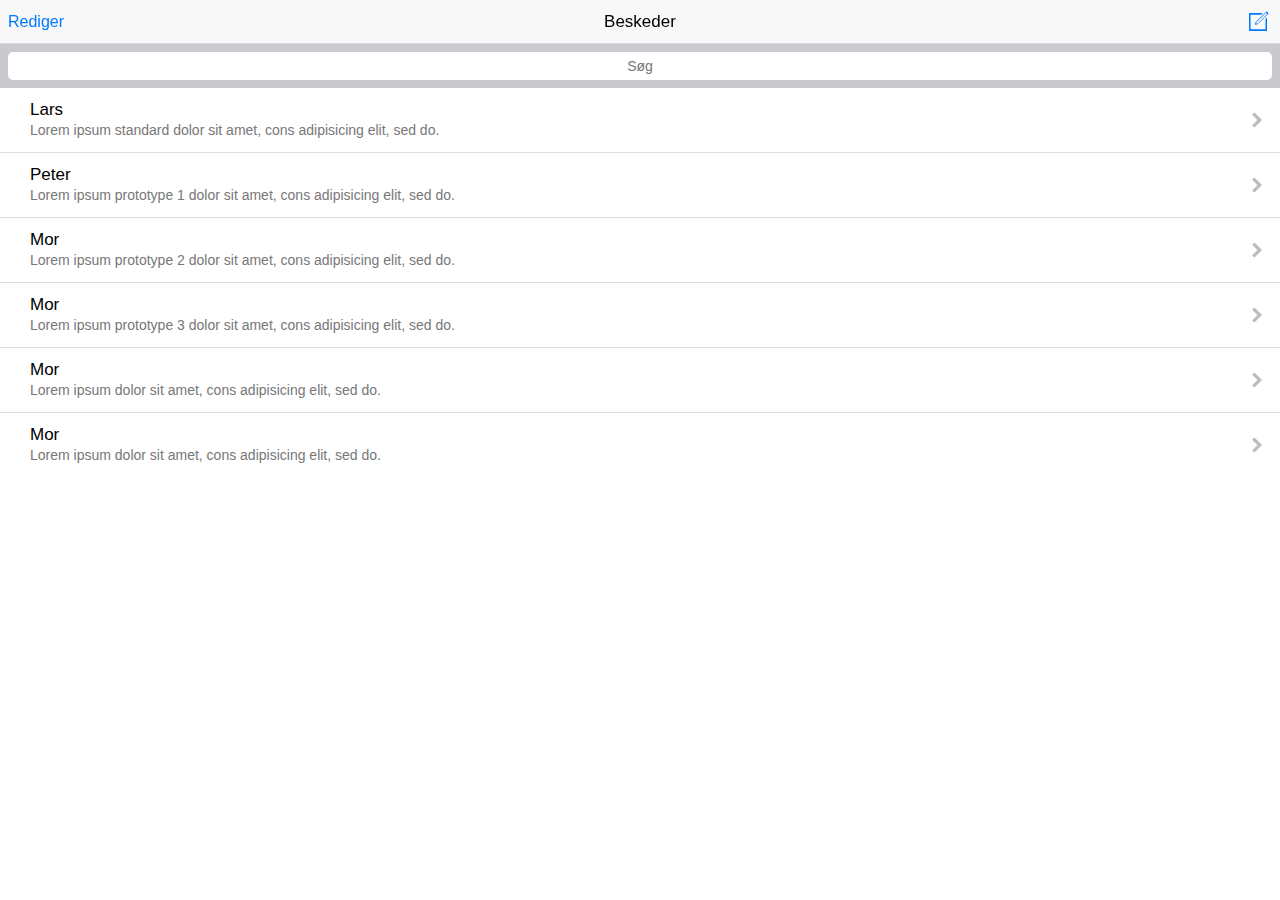
==== index.html @ 111cc8d5 "Grammatik" ====
<!DOCTYPE html>
<html>
  <head>
    <meta charset="utf-8">
    <title>Beskeder</title>

    <!-- Sets initial viewport load and disables zooming  -->
    <meta name="viewport" content="initial-scale=1, maximum-scale=1, user-scalable=no, minimal-ui">

    <!-- Makes your prototype chrome-less once bookmarked to your phone's home screen -->
    <meta name="apple-mobile-web-app-capable" content="yes">
    <meta name="apple-mobile-web-app-status-bar-style" content="black">

    <!-- Include the compiled Ratchet CSS -->
    <link href="ratchet/css/ratchet.min.css" rel="stylesheet">
    
    <!-- Include custom styles -->
    <link href="css/main.css" rel="stylesheet">

    <!-- Include the compiled Ratchet JS -->
    <!-- 
    <script src="ratchet/js/ratchet.min.js"></script>
     -->
  </head>
  <body>

    <!-- Make sure all your bars are the first things in your <body> -->
    <header class="bar bar-nav">
      <button class="btn btn-link btn-nav pull-left">
        Rediger
      </button>
      
      <a href="#newMessageModal" class="icon icon-compose pull-right"></a>

      <h1 class="title">Beskeder</h1>
    </header>

    <!-- New message modal window -->
    <div id="newMessageModal" class="modal">
      <header class="bar bar-nav">
        <a href="#newMessageModal">
          <button class="btn btn-link btn-nav pull-right">
            Annuller
          </button>
        </a>

        <h1 class="title">Ny besked</h1>
      </header>

      <div class="content">
        <p class="content-padded">Phasellus non ipsum et nisi sagittis condimentum. Donec at elementum orci. Vestibulum velit dolor, tincidunt eget risus vitae, venenatis ultricies lorem. Integer feugiat magna ac viverra rhoncus. Curabitur ultrices vulputate felis vel consectetur. Ut varius orci eu urna suscipit pharetra. Pellentesque scelerisque lorem ac ligula pharetra pellentesque.</p>
      </div>
    </div>

    <!-- Wrap all non-bar HTML in the .content div (this is actually what scrolls) -->
    <div class="content">
      <form class="form-search">
        <input type="text" class="form-search_input" placeholder="Søg">
      </form>

      <ul class="table-view">
        <li class="table-view-cell">
          <a class="navigate-right" href="message_standard.html" data-transition="fade">
              Lars
              <p>Lorem ipsum standard dolor sit amet, cons adipisicing elit, sed do.</p>
          </a>
        </li>
        <li class="table-view-cell">
          <a class="navigate-right" href="message_proto-1.html">
              Peter
              <p>Lorem ipsum prototype 1 dolor sit amet, cons adipisicing elit, sed do.</p>
          </a>
        </li>
        <li class="table-view-cell">
          <a class="navigate-right" href="message_proto-2.html">
              Mor
              <p>Lorem ipsum prototype 2 dolor sit amet, cons adipisicing elit, sed do.</p>
          </a>
        </li>
        <li class="table-view-cell">
          <a class="navigate-right" href="message_proto-3.html">
              Mor
              <p>Lorem ipsum prototype 3 dolor sit amet, cons adipisicing elit, sed do.</p>
          </a>
        </li>
        <li class="table-view-cell">
          <a class="navigate-right">
              Mor
              <p>Lorem ipsum dolor sit amet, cons adipisicing elit, sed do.</p>
          </a>
        </li>
        <li class="table-view-cell">
          <a class="navigate-right">
              Mor
              <p>Lorem ipsum dolor sit amet, cons adipisicing elit, sed do.</p>
          </a>
        </li>
      </ul>

    </div>
  </body>
</html>
---- ratchet/css/ratchet.min.css ----
/*!
 * =====================================================
 * Ratchet v2.0.2 (http://goratchet.com)
 * Copyright 2014 Connor Sears
 * Licensed under MIT (https://github.com/twbs/ratchet/blob/master/LICENSE)
 *
 * v2.0.2 designed by @connors.
 * =====================================================
 *//*! normalize.css v3.0.1 | MIT License | git.io/normalize */html{font-family:sans-serif;-webkit-text-size-adjust:100%;-ms-text-size-adjust:100%}body{margin:0}article,aside,details,figcaption,figure,footer,header,hgroup,main,nav,section,summary{display:block}audio,canvas,progress,video{display:inline-block;vertical-align:baseline}audio:not([controls]){display:none;height:0}[hidden],template{display:none}a{background:0 0}a:active,a:hover{outline:0}abbr[title]{border-bottom:1px dotted}b,strong{font-weight:700}dfn{font-style:italic}h1{margin:.67em 0}mark{color:#000;background:#ff0}small{font-size:80%}sub,sup{position:relative;font-size:75%;line-height:0;vertical-align:baseline}sup{top:-.5em}sub{bottom:-.25em}img{border:0}svg:not(:root){overflow:hidden}figure{margin:1em 40px}hr{height:0;-moz-box-sizing:content-box;box-sizing:content-box}pre{overflow:auto}code,kbd,pre,samp{font-family:monospace,monospace;font-size:1em}button,input,optgroup,select,textarea{margin:0;font:inherit;color:inherit}button{overflow:visible}button,select{text-transform:none}button,html input[type=button],input[type=reset],input[type=submit]{-webkit-appearance:button;cursor:pointer}button[disabled],html input[disabled]{cursor:default}button::-moz-focus-inner,input::-moz-focus-inner{padding:0;border:0}input{line-height:normal}input[type=checkbox],input[type=radio]{box-sizing:border-box;padding:0}input[type=number]::-webkit-inner-spin-button,input[type=number]::-webkit-outer-spin-button{height:auto}input[type=search]::-webkit-search-cancel-button,input[type=search]::-webkit-search-decoration{-webkit-appearance:none}fieldset{padding:.35em .625em .75em;margin:0 2px;border:1px solid silver}legend{padding:0;border:0}textarea{overflow:auto}optgroup{font-weight:700}table{border-spacing:0;border-collapse:collapse}td,th{padding:0}*{-webkit-box-sizing:border-box;-moz-box-sizing:border-box;box-sizing:border-box}body{position:fixed;top:0;right:0;bottom:0;left:0;font-family:"Helvetica Neue",Helvetica,sans-serif;font-size:17px;line-height:21px;color:#000;background-color:#fff}a{color:#428bca;text-decoration:none;-webkit-tap-highlight-color:transparent}a:active{color:#3071a9}.content{position:absolute;top:0;right:0;bottom:0;left:0;overflow:auto;-webkit-overflow-scrolling:touch;background-color:#fff}.content>*{-webkit-transform:translateZ(0);-ms-transform:translateZ(0);transform:translateZ(0)}.bar-nav~.content{padding-top:44px}.bar-header-secondary~.content{padding-top:88px}.bar-footer~.content{padding-bottom:44px}.bar-footer-secondary~.content{padding-bottom:88px}.bar-tab~.content{padding-bottom:50px}.bar-footer-secondary-tab~.content{padding-bottom:94px}.content-padded{margin:10px}.pull-left{float:left}.pull-right{float:right}.clearfix:after,.clearfix:before{display:table;content:" "}.clearfix:after{clear:both}h1,h2,h3,h4,h5,h6{margin-top:0;margin-bottom:10px;line-height:1}.h1,h1{font-size:36px}.h2,h2{font-size:30px}.h3,h3{font-size:24px}.h4,h4{font-size:18px}.h5,h5{margin-top:20px;font-size:14px}.h6,h6{margin-top:20px;font-size:12px}p{margin-top:0;margin-bottom:10px;font-size:14px;color:#777}.btn{position:relative;display:inline-block;padding:6px 8px 7px;margin-bottom:0;font-size:12px;font-weight:400;line-height:1;color:#333;text-align:center;white-space:nowrap;vertical-align:top;cursor:pointer;background-color:#fff;border:1px solid #ccc;border-radius:3px}.btn.active,.btn:active{color:inherit;background-color:#ccc}.btn.disabled,.btn:disabled{opacity:.6}.btn-primary{color:#fff;background-color:#428bca;border:1px solid #428bca}.btn-primary.active,.btn-primary:active{color:#fff;background-color:#3071a9;border:1px solid #3071a9}.btn-positive{color:#fff;background-color:#5cb85c;border:1px solid #5cb85c}.btn-positive.active,.btn-positive:active{color:#fff;background-color:#449d44;border:1px solid #449d44}.btn-negative{color:#fff;background-color:#d9534f;border:1px solid #d9534f}.btn-negative.active,.btn-negative:active{color:#fff;background-color:#c9302c;border:1px solid #c9302c}.btn-outlined{background-color:transparent}.btn-outlined.btn-primary{color:#428bca}.btn-outlined.btn-positive{color:#5cb85c}.btn-outlined.btn-negative{color:#d9534f}.btn-outlined.btn-negative:active,.btn-outlined.btn-positive:active,.btn-outlined.btn-primary:active{color:#fff}.btn-link{padding-top:6px;padding-bottom:6px;color:#428bca;background-color:transparent;border:0}.btn-link.active,.btn-link:active{color:#3071a9;background-color:transparent}.btn-block{display:block;width:100%;padding:15px 0;margin-bottom:10px;font-size:18px}input[type=button],input[type=reset],input[type=submit]{width:100%}.btn .badge{margin:-2px -4px -2px 4px;font-size:12px;background-color:rgba(0,0,0,.15)}.btn .badge-inverted,.btn:active .badge-inverted{background-color:transparent}.btn-negative:active .badge-inverted,.btn-positive:active .badge-inverted,.btn-primary:active .badge-inverted{color:#fff}.btn-block .badge{position:absolute;right:0;margin-right:10px}.btn .icon{font-size:inherit}.bar{position:fixed;right:0;left:0;z-index:10;height:44px;padding-right:10px;padding-left:10px;background-color:#fff;border-bottom:1px solid #ddd;-webkit-backface-visibility:hidden;backface-visibility:hidden}.bar-header-secondary{top:44px}.bar-footer{bottom:0}.bar-footer-secondary{bottom:44px}.bar-footer-secondary-tab{bottom:50px}.bar-footer,.bar-footer-secondary,.bar-footer-secondary-tab{border-top:1px solid #ddd;border-bottom:0}.bar-nav{top:0}.title{position:absolute;display:block;width:100%;padding:0;margin:0 -10px;font-size:17px;font-weight:500;line-height:44px;color:#000;text-align:center;white-space:nowrap}.title a{color:inherit}.bar-tab{bottom:0;display:table;width:100%;height:50px;padding:0;table-layout:fixed;border-top:1px solid #ddd;border-bottom:0}.bar-tab .tab-item{display:table-cell;width:1%;height:50px;color:#929292;text-align:center;vertical-align:middle}.bar-tab .tab-item.active,.bar-tab .tab-item:active{color:#428bca}.bar-tab .tab-item .icon{top:3px;width:24px;height:24px;padding-top:0;padding-bottom:0}.bar-tab .tab-item .icon~.tab-label{display:block;font-size:11px}.bar .btn{position:relative;top:7px;z-index:20;padding:6px 12px 7px;margin-top:0;font-weight:400}.bar .btn.pull-right{margin-left:10px}.bar .btn.pull-left{margin-right:10px}.bar .btn-link{top:0;padding:0;font-size:16px;line-height:44px;color:#428bca;border:0}.bar .btn-link.active,.bar .btn-link:active{color:#3071a9}.bar .btn-block{top:6px;padding:7px 0;margin-bottom:0;font-size:16px}.bar .btn-nav.pull-left{margin-left:-5px}.bar .btn-nav.pull-left .icon-left-nav{margin-right:-3px}.bar .btn-nav.pull-right{margin-right:-5px}.bar .btn-nav.pull-right .icon-right-nav{margin-left:-3px}.bar .icon{position:relative;z-index:20;padding-top:10px;padding-bottom:10px;font-size:24px}.bar .btn .icon{top:3px;padding:0}.bar .title .icon{padding:0}.bar .title .icon.icon-caret{top:4px;margin-left:-5px}.bar input[type=search]{height:29px;margin:6px 0}.bar .segmented-control{top:7px;margin:0 auto}.badge{display:inline-block;padding:2px 9px 3px;font-size:12px;line-height:1;color:#333;background-color:rgba(0,0,0,.15);border-radius:100px}.badge.badge-inverted{padding:0 5px 0 0;background-color:transparent}.badge-primary{color:#fff;background-color:#428bca}.badge-primary.badge-inverted{color:#428bca}.badge-positive{color:#fff;background-color:#5cb85c}.badge-positive.badge-inverted{color:#5cb85c}.badge-negative{color:#fff;background-color:#d9534f}.badge-negative.badge-inverted{color:#d9534f}.card{margin:10px;overflow:hidden;background-color:#fff;border:1px solid #ddd;border-radius:6px}.card .table-view{margin-bottom:0;border-top:0;border-bottom:0}.card .table-view .table-view-divider:first-child{top:0;border-top-left-radius:6px;border-top-right-radius:6px}.card .table-view .table-view-divider:last-child{border-bottom-right-radius:6px;border-bottom-left-radius:6px}.card .table-view-cell:last-child{border-bottom:0}.table-view{padding-left:0;margin-top:0;margin-bottom:15px;list-style:none;background-color:#fff;border-top:1px solid #ddd;border-bottom:1px solid #ddd}.table-view-cell{position:relative;padding:11px 65px 11px 15px;overflow:hidden;border-bottom:1px solid #ddd}.table-view-cell:last-child{border-bottom:0}.table-view-cell>a:not(.btn){position:relative;display:block;padding:inherit;margin:-11px -65px -11px -15px;overflow:hidden;color:inherit}.table-view-cell>a:not(.btn):active{background-color:#eee}.table-view-cell p{margin-bottom:0}.table-view-divider{padding-top:6px;padding-bottom:6px;padding-left:15px;margin-top:-1px;margin-left:0;font-weight:500;color:#999;background-color:#fafafa;border-top:1px solid #ddd;border-bottom:1px solid #ddd}.table-view .media,.table-view .media-body{overflow:hidden}.table-view .media-object.pull-left{margin-right:10px}.table-view .media-object.pull-right{margin-left:10px}.table-view-cell>.badge,.table-view-cell>.btn,.table-view-cell>.toggle,.table-view-cell>a>.badge,.table-view-cell>a>.btn,.table-view-cell>a>.toggle{position:absolute;top:50%;right:15px;-webkit-transform:translateY(-50%);-ms-transform:translateY(-50%);transform:translateY(-50%)}.table-view-cell .navigate-left>.badge,.table-view-cell .navigate-left>.btn,.table-view-cell .navigate-left>.toggle,.table-view-cell .navigate-right>.badge,.table-view-cell .navigate-right>.btn,.table-view-cell .navigate-right>.toggle,.table-view-cell .push-left>.badge,.table-view-cell .push-left>.btn,.table-view-cell .push-left>.toggle,.table-view-cell .push-right>.badge,.table-view-cell .push-right>.btn,.table-view-cell .push-right>.toggle,.table-view-cell>a .navigate-left>.badge,.table-view-cell>a .navigate-left>.btn,.table-view-cell>a .navigate-left>.toggle,.table-view-cell>a .navigate-right>.badge,.table-view-cell>a .navigate-right>.btn,.table-view-cell>a .navigate-right>.toggle,.table-view-cell>a .push-left>.badge,.table-view-cell>a .push-left>.btn,.table-view-cell>a .push-left>.toggle,.table-view-cell>a .push-right>.badge,.table-view-cell>a .push-right>.btn,.table-view-cell>a .push-right>.toggle{right:35px}.content>.table-view:first-child{margin-top:15px}button,input,select,textarea{font-family:"Helvetica Neue",Helvetica,sans-serif;font-size:17px}input[type=color],input[type=date],input[type=datetime-local],input[type=datetime],input[type=email],input[type=month],input[type=number],input[type=password],input[type=search],input[type=tel],input[type=text],input[type=time],input[type=url],input[type=week],select,textarea{width:100%;height:35px;-webkit-appearance:none;padding:0 15px;margin-bottom:15px;line-height:21px;background-color:#fff;border:1px solid #ddd;border-radius:3px;outline:0}input[type=search]{-webkit-box-sizing:border-box;-moz-box-sizing:border-box;box-sizing:border-box;padding:0 10px;font-size:16px;border-radius:20px}input[type=search]:focus{text-align:left}textarea{height:auto}select{height:auto;font-size:14px;background-color:#f8f8f8;-webkit-box-shadow:inset 0 1px 1px rgba(0,0,0,.1);box-shadow:inset 0 1px 1px rgba(0,0,0,.1)}.input-group{background-color:#fff}.input-group input,.input-group textarea{margin-bottom:0;background-color:transparent;border-top:0;border-right:0;border-left:0;border-radius:0;-webkit-box-shadow:none;box-shadow:none}.input-row{height:35px;overflow:hidden;border-bottom:1px solid #ddd}.input-row label{float:left;width:35%;padding:8px 15px;font-family:"Helvetica Neue",Helvetica,sans-serif;line-height:1.1}.input-row input{float:right;width:65%;padding-left:0;margin-bottom:0;border:0}.segmented-control{position:relative;display:table;overflow:hidden;font-size:12px;font-weight:400;background-color:#fff;border:1px solid #ccc;border-radius:3px}.segmented-control .control-item{display:table-cell;width:1%;padding-top:6px;padding-bottom:7px;overflow:hidden;line-height:1;color:#333;text-align:center;text-overflow:ellipsis;white-space:nowrap;border-left:1px solid #ccc}.segmented-control .control-item:first-child{border-left-width:0}.segmented-control .control-item:active{background-color:#eee}.segmented-control .control-item.active{background-color:#ccc}.segmented-control-primary{border-color:#428bca}.segmented-control-primary .control-item{color:#428bca;border-color:inherit}.segmented-control-primary .control-item:active{background-color:#cde1f1}.segmented-control-primary .control-item.active{color:#fff;background-color:#428bca}.segmented-control-positive{border-color:#5cb85c}.segmented-control-positive .control-item{color:#5cb85c;border-color:inherit}.segmented-control-positive .control-item:active{background-color:#d8eed8}.segmented-control-positive .control-item.active{color:#fff;background-color:#5cb85c}.segmented-control-negative{border-color:#d9534f}.segmented-control-negative .control-item{color:#d9534f;border-color:inherit}.segmented-control-negative .control-item:active{background-color:#f9e2e2}.segmented-control-negative .control-item.active{color:#fff;background-color:#d9534f}.control-content{display:none}.control-content.active{display:block}.popover{position:fixed;top:55px;left:50%;z-index:20;display:none;width:280px;margin-left:-140px;background-color:#fff;border-radius:6px;-webkit-box-shadow:0 0 15px rgba(0,0,0,.1);box-shadow:0 0 15px rgba(0,0,0,.1);opacity:0;-webkit-transition:all .25s linear;-moz-transition:all .25s linear;transition:all .25s linear;-webkit-transform:translate3d(0,-15px,0);-ms-transform:translate3d(0,-15px,0);transform:translate3d(0,-15px,0)}.popover:before{position:absolute;top:-15px;left:50%;width:0;height:0;margin-left:-15px;content:'';border-right:15px solid transparent;border-bottom:15px solid #fff;border-left:15px solid transparent}.popover.visible{opacity:1;-webkit-transform:translate3d(0,0,0);-ms-transform:translate3d(0,0,0);transform:translate3d(0,0,0)}.popover .bar~.table-view{padding-top:44px}.backdrop{position:fixed;top:0;right:0;bottom:0;left:0;z-index:15;background-color:rgba(0,0,0,.3)}.popover .btn-block{margin-bottom:5px}.popover .btn-block:last-child{margin-bottom:0}.popover .bar-nav{border-bottom:1px solid #ddd;border-top-left-radius:12px;border-top-right-radius:12px;-webkit-box-shadow:none;box-shadow:none}.popover .table-view{max-height:300px;margin-bottom:0;overflow:auto;-webkit-overflow-scrolling:touch;background-color:#fff;border-top:0;border-bottom:0;border-radius:6px}.modal{position:fixed;top:0;z-index:11;width:100%;min-height:100%;overflow:hidden;background-color:#fff;opacity:0;-webkit-transition:-webkit-transform .25s,opacity 1ms .25s;-moz-transition:-moz-transform .25s,opacity 1ms .25s;transition:transform .25s,opacity 1ms .25s;-webkit-transform:translate3d(0,100%,0);-ms-transform:translate3d(0,100%,0);transform:translate3d(0,100%,0)}.modal.active{height:100%;opacity:1;-webkit-transition:-webkit-transform .25s;-moz-transition:-moz-transform .25s;transition:transform .25s;-webkit-transform:translate3d(0,0,0);-ms-transform:translate3d(0,0,0);transform:translate3d(0,0,0)}.slider{width:100%;overflow:hidden;background-color:#000}.slider .slide-group{position:relative;font-size:0;white-space:nowrap;-webkit-transition:all 0s linear;-moz-transition:all 0s linear;transition:all 0s linear}.slider .slide-group .slide{display:inline-block;width:100%;height:100%;font-size:14px;vertical-align:top}.toggle{position:relative;display:block;width:74px;height:30px;background-color:#fff;border:2px solid #ddd;border-radius:20px;-webkit-transition-duration:.2s;-moz-transition-duration:.2s;transition-duration:.2s;-webkit-transition-property:background-color,border;-moz-transition-property:background-color,border;transition-property:background-color,border}.toggle .toggle-handle{position:absolute;top:-1px;left:-1px;z-index:2;width:28px;height:28px;background-color:#fff;border:1px solid #ddd;border-radius:100px;-webkit-transition-duration:.2s;-moz-transition-duration:.2s;transition-duration:.2s;-webkit-transition-property:-webkit-transform,border,width;-moz-transition-property:-moz-transform,border,width;transition-property:transform,border,width}.toggle:before{position:absolute;top:3px;right:11px;font-size:13px;color:#999;text-transform:uppercase;content:"Off"}.toggle.active{background-color:#5cb85c;border:2px solid #5cb85c}.toggle.active .toggle-handle{border-color:#5cb85c;-webkit-transform:translate3d(44px,0,0);-ms-transform:translate3d(44px,0,0);transform:translate3d(44px,0,0)}.toggle.active:before{right:auto;left:15px;color:#fff;content:"On"}.toggle input[type=checkbox]{display:none}.content.fade{left:0;opacity:0}.content.fade.in{opacity:1}.content.sliding{z-index:2;-webkit-transition:-webkit-transform .4s;-moz-transition:-moz-transform .4s;transition:transform .4s;-webkit-transform:translate3d(0,0,0);-ms-transform:translate3d(0,0,0);transform:translate3d(0,0,0)}.content.sliding.left{z-index:1;-webkit-transform:translate3d(-100%,0,0);-ms-transform:translate3d(-100%,0,0);transform:translate3d(-100%,0,0)}.content.sliding.right{z-index:3;-webkit-transform:translate3d(100%,0,0);-ms-transform:translate3d(100%,0,0);transform:translate3d(100%,0,0)}.navigate-left:after,.navigate-right:after,.push-left:after,.push-right:after{position:absolute;top:50%;display:inline-block;font-family:Ratchicons;font-size:inherit;line-height:1;color:#bbb;text-decoration:none;-webkit-transform:translateY(-50%);-ms-transform:translateY(-50%);transform:translateY(-50%);-webkit-font-smoothing:antialiased}.navigate-left:after,.push-left:after{left:15px;content:'\e822'}.navigate-right:after,.push-right:after{right:15px;content:'\e826'}@font-face{font-family:Ratchicons;font-style:normal;font-weight:400;src:url(../fonts/ratchicons.eot);src:url(../fonts/ratchicons.eot?#iefix) format("embedded-opentype"),url(../fonts/ratchicons.woff) format("woff"),url(../fonts/ratchicons.ttf) format("truetype"),url(../fonts/ratchicons.svg#svgFontName) format("svg")}.icon{display:inline-block;font-family:Ratchicons;font-size:24px;line-height:1;text-decoration:none;-webkit-font-smoothing:antialiased}.icon-back:before{content:'\e80a'}.icon-bars:before{content:'\e80e'}.icon-caret:before{content:'\e80f'}.icon-check:before{content:'\e810'}.icon-close:before{content:'\e811'}.icon-code:before{content:'\e812'}.icon-compose:before{content:'\e813'}.icon-download:before{content:'\e815'}.icon-edit:before{content:'\e829'}.icon-forward:before{content:'\e82a'}.icon-gear:before{content:'\e821'}.icon-home:before{content:'\e82b'}.icon-info:before{content:'\e82c'}.icon-list:before{content:'\e823'}.icon-more-vertical:before{content:'\e82e'}.icon-more:before{content:'\e82f'}.icon-pages:before{content:'\e824'}.icon-pause:before{content:'\e830'}.icon-person:before{content:'\e832'}.icon-play:before{content:'\e816'}.icon-plus:before{content:'\e817'}.icon-refresh:before{content:'\e825'}.icon-search:before{content:'\e819'}.icon-share:before{content:'\e81a'}.icon-sound:before{content:'\e827'}.icon-sound2:before{content:'\e828'}.icon-sound3:before{content:'\e80b'}.icon-sound4:before{content:'\e80c'}.icon-star-filled:before{content:'\e81b'}.icon-star:before{content:'\e81c'}.icon-stop:before{content:'\e81d'}.icon-trash:before{content:'\e81e'}.icon-up-nav:before{content:'\e81f'}.icon-up:before{content:'\e80d'}.icon-right-nav:before{content:'\e818'}.icon-right:before{content:'\e826'}.icon-down-nav:before{content:'\e814'}.icon-down:before{content:'\e820'}.icon-left-nav:before{content:'\e82d'}.icon-left:before{content:'\e822'}
---- css/main.css ----
input[type="text"]{height:28px;padding:8px;font-size:14px;border:0px;-webkit-border-radius:5px;border-radius:5px}input[type="text"].write-message-input{border:1px solid #c7c7c7;margin-top:8px}input[type="text"].form-search_input{margin-bottom:8px;text-align:center}.content{padding-bottom:44px}.bar{background-color:rgba(248,248,248,0.97)}.bar a,.bar .btn{color:#007aff}.bar .btn.pull-left{margin-left:-2px}.bar .btn.pull-right{margin-right:-2px}.messages{margin:10px 15px;padding:0}.messages li{list-style:none;clear:both}.messages li:last-child{margin-bottom:25px}.messages .time{margin-bottom:7px;text-align:center;color:#949499;font-size:11px}.messages .bubble-message,.messages .send-bubble,.messages .receive-bubble{position:relative;margin-bottom:10px;max-width:80%;padding:8px 13px;border-radius:20px;font-size:16px;line-height:20px}.messages .bubble-message:after,.messages .send-bubble:after,.messages .receive-bubble:after{position:absolute;bottom:2px;width:18px;height:13px;content:"";background-size:100%}.messages .send-bubble{background:#007aff;float:right;color:#fff}.messages .send-bubble:after{background-image:url("../img/message-snippet_blue.svg");right:-7px}.messages .send-bubble:last-of-type:before{position:absolute;bottom:-20px;right:0;content:"Leveret";color:#949499;font-size:11px;font-weight:bold}.messages .receive-bubble{background:#e5e5ea;float:left}.messages .receive-bubble:after{background-image:url("../img/message-snippet_grey.svg");left:-7px}.messages .animate-in{-webkit-animation:animate-in 0.6s}@-webkit-keyframes animate-in{from{-webkit-transform:translateY(100px)}to{-webkit-transform:translateY(0px)}}.form-search{padding:8px;padding-bottom:0;background-color:#c9c9ce}.table-view{border-top:0;border-bottom:0;margin-bottom:0}.table-view-cell>a:not(.btn){padding-left:30px}.send-messages .icon-cam{float:left;width:25px;height:18px;margin:12px 10px 0 0}.send-messages .write-message-input{float:left;width:218px}.send-messages a.button_send{float:right;margin-top:12px;font-weight:700;color:#007aff;font-size:16px}.send-messages a.disabled{pointer-events:none;cursor:default;color:#949499}.context-menu{position:absolute;top:43px;right:0px;z-index:999;width:70px;height:30px;background-color:rgba(248,248,248,0.97);border-left:1px solid #c7c7c7;border-bottom:1px solid #c7c7c7;border-radius:0 0 0 100px}.context-menu .wheel{margin:-31px 0 0 25px;width:28px;height:28px;background:url("../img/wheel/icon_5090.svg");background-size:100%;-webkit-animation:rotation 5s infinite linear}.context-menu p{margin:4px 0 0 21px;font-size:11px;font-weight:bold;color:black}@-webkit-keyframes rotation{from{-webkit-transform:rotate(0deg)}to{-webkit-transform:rotate(360deg)}}.proto-1 .send-bubble,.proto-1 .receive-bubble{font-size:20px;line-height:25px;padding:10px 13px;opacity:.2}.proto-1 .send-bubble:last-child,.proto-1 .receive-bubble:last-child{opacity:1}.proto-2 .bar{height:auto}.proto-2 .additional_input{float:left;width:100%;height:150px;border-top:1px solid #c7c7c7}.proto-2 .additional_input p{margin-top:10px;text-align:center;font-size:12px}.proto-2 .additional_input .left-container{float:left;width:50%;height:100%;border-right:1px solid #c7c7c7;background:white}.proto-2 .additional_input .left-container .prewritten-message{position:relative;margin:27px auto 0 auto;max-width:80%;padding:8px 13px;border-radius:20px;font-size:13px;line-height:20px;background:#007aff;color:#fff}.proto-2 .additional_input .left-container .prewritten-message:after{position:absolute;bottom:2px;width:18px;height:13px;content:"";background-size:100%;background-image:url("../img/message-snippet_blue.svg");right:-7px}.proto-2 .additional_input .right-container{float:left;width:50%;height:100%;background:#f8f8f8}.proto-2 .additional_input .right-container .microphone-input{margin:23px auto 0 auto;width:80px;height:80px;border-radius:50%;background:#e73a38 url("../img/microphone/ios7-mic_w.svg") center no-repeat;background-size:55%}.proto-2 .additional_input .right-container .microphone-input:active{-webkit-transform:scale(0.95);transition:-webkit-transform .5s}
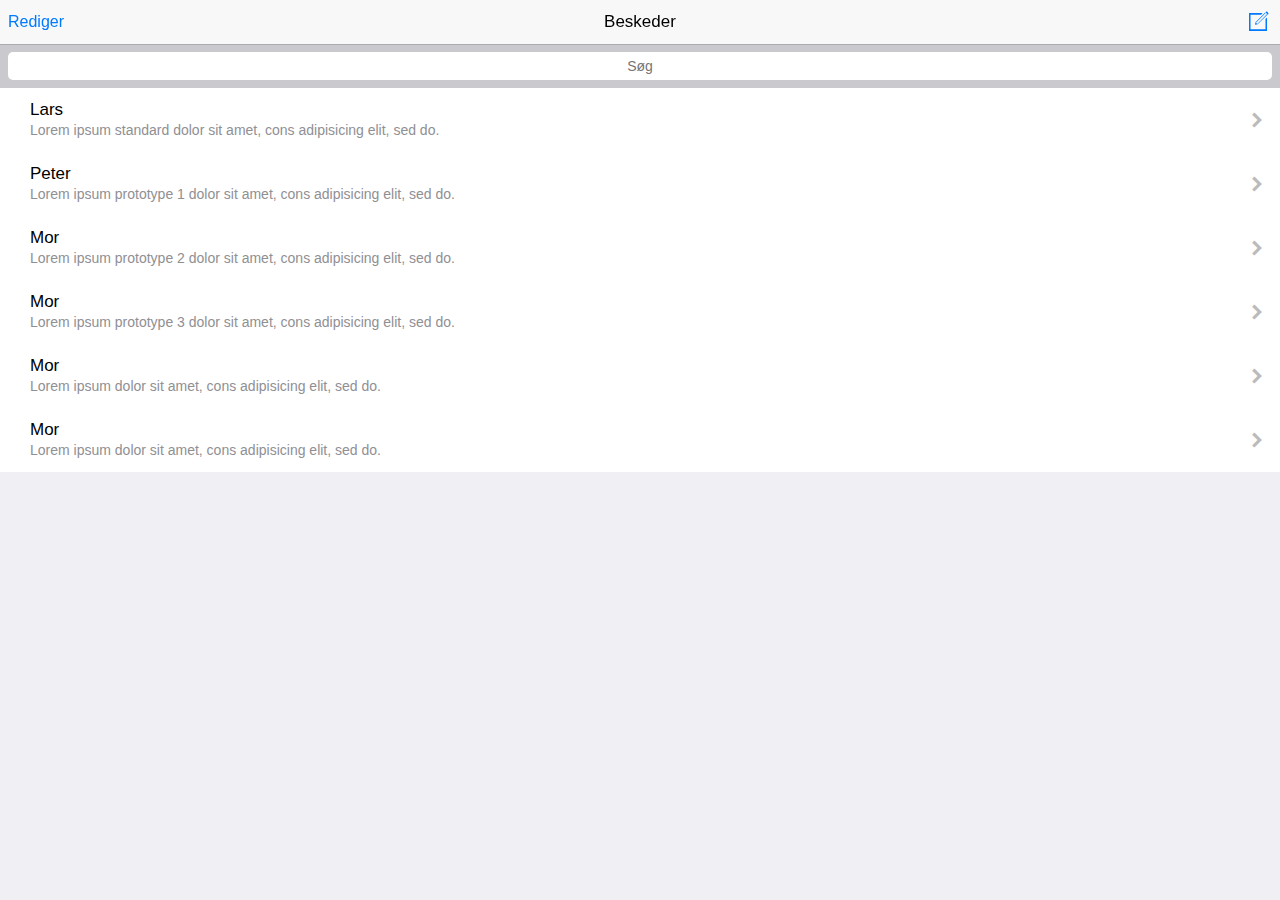
==== commit 254eacac: "Included Ratchet iOS CSS theme" ====
--- a/index.html
+++ b/index.html
@@ -13,6 +13,7 @@
 
     <!-- Include the compiled Ratchet CSS -->
     <link href="ratchet/css/ratchet.min.css" rel="stylesheet">
+    <link href="ratchet/css/ratchet-theme-ios.min.css" rel="stylesheet">
     
     <!-- Include custom styles -->
     <link href="css/main.css" rel="stylesheet">
--- a/ratchet/css/ratchet-theme-ios.min.css
+++ b/ratchet/css/ratchet-theme-ios.min.css
@@ -0,0 +1,9 @@
+/*!
+ * =====================================================
+ * Ratchet v2.0.2 (http://goratchet.com)
+ * Copyright 2014 Connor Sears
+ * Licensed under MIT (https://github.com/twbs/ratchet/blob/master/LICENSE)
+ *
+ * v2.0.2 designed by @connors.
+ * =====================================================
+ */a{color:#007aff}a:active{color:#0062cc}.content{background-color:#efeff4}.h5,.h6,h5,h6,p{color:#8f8f94}.h5,.h6,h5,h6{font-weight:400;text-transform:uppercase}.btn{color:#929292;background-color:rgba(247,247,247,.98);border:1px solid #929292;-webkit-transition:all;-moz-transition:all;transition:all;-webkit-transition-timing-function:linear;-moz-transition-timing-function:linear;transition-timing-function:linear;-webkit-transition-duration:.2s;-moz-transition-duration:.2s;transition-duration:.2s}.btn.active,.btn:active{color:#fff;background-color:#929292}.btn-primary{color:#fff;background-color:#007aff;border:1px solid #007aff}.btn-primary.active,.btn-primary:active{background-color:#0062cc;border:1px solid #0062cc}.btn-positive{color:#fff;background-color:#4cd964;border:1px solid #4cd964}.btn-positive.active,.btn-positive:active{background-color:#2ac845;border:1px solid #2ac845}.btn-negative{color:#fff;background-color:#dd524d;border:1px solid #dd524d}.btn-negative.active,.btn-negative:active{background-color:#cf2d28;border:1px solid #cf2d28}.btn-outlined{background-color:transparent}.btn-outlined.btn-primary{color:#007aff}.btn-outlined.btn-positive{color:#4cd964}.btn-outlined.btn-negative{color:#dd524d}.btn-outlined.btn-negative:active,.btn-outlined.btn-positive:active,.btn-outlined.btn-primary:active{color:#fff}.btn-link{color:#007aff;background-color:transparent;border:none}.btn-link.active,.btn-link:active{color:#0062cc;background-color:transparent}.btn .badge{background-color:rgba(0,0,0,.15)}.btn .badge.badge-inverted{background-color:transparent}.btn:active .badge{color:#fff}.bar{background-color:rgba(247,247,247,.98);border-bottom:0;-webkit-box-shadow:0 0 1px rgba(0,0,0,.85);box-shadow:0 0 1px rgba(0,0,0,.85)}.bar.bar-header-secondary{top:44px}.bar.bar-footer-secondary{bottom:44px}.bar.bar-footer-secondary-tab{bottom:50px}.bar-tab,.bar.bar-footer,.bar.bar-footer-secondary,.bar.bar-footer-secondary-tab{border-top:0}.tab-item{color:#929292}.bar-nav .btn-link,.tab-item.active,.tab-item:active{color:#007aff}.bar-nav .btn-link:active{color:#007aff;opacity:.6}.badge.badge-inverted{color:#929292;background-color:transparent}.badge-primary{color:#fff;background-color:#007aff}.badge-primary.badge-inverted{color:#007aff;background-color:transparent}.badge-positive{color:#fff;background-color:#4cd964}.badge-positive.badge-inverted{color:#4cd964;background-color:transparent}.badge-negative{color:#fff;background-color:#dd524d}.badge-negative.badge-inverted{color:#dd524d;background-color:transparent}.card .table-view,.card .table-view-cell:last-child{background-image:none}.table-view{background-image:url("data:image/svg+xml;utf8,<svg xmlns='http://www.w3.org/2000/svg' width='100%' height='1'><rect fill='#c8c7cc' x='0' y='0' width='100%' height='0.5'/></svg>"),url("data:image/svg+xml;utf8,<svg xmlns='http://www.w3.org/2000/svg' width='100%' height='1'><rect fill='#c8c7cc' x='0' y='0' width='100%' height='0.5'/></svg>");background-repeat:no-repeat;background-position:0 100%,0 0;border-top:0;border-bottom:0}.table-view .table-view-cell{background-image:url("data:image/svg+xml;utf8,<svg xmlns='http://www.w3.org/2000/svg' width='100%' height='1'><rect fill='#c8c7cc' x='0' y='0' width='100%' height='0.5'/></svg>");background-repeat:no-repeat;background-position:15px 100%;border-bottom:0}.table-view .table-view-cell:last-child{background-image:none}.table-view .table-view-cell>a:not(.btn):active{color:inherit}.table-view .table-view-divider{background-image:url("data:image/svg+xml;utf8,<svg xmlns='http://www.w3.org/2000/svg' width='100%' height='1'><rect fill='#c8c7cc' x='0' y='0' width='100%' height='0.5'/></svg>"),url("data:image/svg+xml;utf8,<svg xmlns='http://www.w3.org/2000/svg' width='100%' height='1'><rect fill='#c8c7cc' x='0' y='0' width='100%' height='0.5'/></svg>");background-repeat:no-repeat;background-position:0 100%,0 0;border-top:0;border-bottom:0}.input-group,input[type=color],input[type=date],input[type=datetime-local],input[type=datetime],input[type=email],input[type=month],input[type=number],input[type=password],input[type=search],input[type=tel],input[type=text],input[type=time],input[type=url],input[type=week],select,textarea{height:40px;padding:10px 15px;border:1px solid rgba(0,0,0,.2)}input[type=search]{height:34px;text-align:center;background-color:rgba(0,0,0,.1);border:0;border-radius:6px}input[type=search]:focus{text-align:left}.input-group,select,textarea{height:auto}.input-group{padding:0;background-image:url("data:image/svg+xml;utf8,<svg xmlns='http://www.w3.org/2000/svg' width='100%' height='1'><rect fill='#c8c7cc' x='0' y='0' width='100%' height='0.5'/></svg>"),url("data:image/svg+xml;utf8,<svg xmlns='http://www.w3.org/2000/svg' width='100%' height='1'><rect fill='#c8c7cc' x='0' y='0' width='100%' height='0.5'/></svg>");background-repeat:no-repeat;background-position:0 100%,0 0;border:0}.input-group input{background-image:url("data:image/svg+xml;utf8,<svg xmlns='http://www.w3.org/2000/svg' width='100%' height='1'><rect fill='#c8c7cc' x='0' y='0' width='100%' height='0.5'/></svg>");background-repeat:no-repeat;background-position:15px 100%;border:0}.input-group input:last-child{background-image:none}.input-row{background-image:url("data:image/svg+xml;utf8,<svg xmlns='http://www.w3.org/2000/svg' width='100%' height='1'><rect fill='#c8c7cc' x='0' y='0' width='100%' height='0.5'/></svg>");background-repeat:no-repeat;background-position:15px 100%;border-bottom:0}.input-row label+input,.input-row:last-child{background-image:none}.segmented-control{background-color:transparent;border:1px solid #929292}.segmented-control .control-item{color:#929292;border-color:#929292;-webkit-transition:background-color .1s linear;-moz-transition:background-color .1s linear;transition:background-color .1s linear}.segmented-control .control-item:active{background-color:#ebebeb}.segmented-control .control-item.active{color:#fff;background-color:#929292}.segmented-control-primary{border:1px solid #007aff}.segmented-control-primary .control-item{color:#007aff;border-color:inherit}.segmented-control-primary .control-item:active{background-color:#b3d7ff}.segmented-control-primary .control-item.active{color:#fff;background-color:#007aff}.segmented-control-positive{border:1px solid #4cd964}.segmented-control-positive .control-item{color:#4cd964;border-color:inherit}.segmented-control-positive .control-item:active{background-color:#dff8e3}.segmented-control-positive .control-item.active{color:#fff;background-color:#4cd964}.segmented-control-negative{border:1px solid #dd524d}.segmented-control-negative .control-item{color:#dd524d;border-color:inherit}.segmented-control-negative .control-item:active{background-color:#fae4e3}.segmented-control-negative .control-item.active{color:#fff;background-color:#dd524d}.popover{border-radius:12px;-webkit-transition:-webkit-transform .2s ease-in-out,opacity .2s ease-in-out;-moz-transition:-webkit-transform .2s ease-in-out,opacity .2s ease-in-out;transition:-webkit-transform .2s ease-in-out,opacity .2s ease-in-out}.popover:before{border-bottom:15px solid rgba(247,247,247,.98)}.popover .bar{-webkit-box-shadow:none;box-shadow:none}.popover .bar-nav{border-bottom:1px solid rgba(0,0,0,.15)}.popover .table-view{background-image:none;border-radius:12px}.modal,.modal.active{-webkit-transition-timing-function:cubic-bezier(.1,.5,.1,1);-moz-transition-timing-function:cubic-bezier(.1,.5,.1,1);transition-timing-function:cubic-bezier(.1,.5,.1,1)}.toggle{width:47px;border:2px solid #e6e6e6;-webkit-box-shadow:inset 0 0 0 0 #e1e1e1;box-shadow:inset 0 0 0 0 #e1e1e1;-webkit-transition-duration:.2s;-moz-transition-duration:.2s;transition-duration:.2s;-webkit-transition-property:box-shadow,border;-moz-transition-property:box-shadow,border;transition-property:box-shadow,border}.toggle .toggle-handle{border:1px solid rgba(0,0,0,.2);-webkit-box-shadow:0 3px 3px rgba(0,0,0,.08);box-shadow:0 3px 3px rgba(0,0,0,.08);-webkit-transition-property:-webkit-transform,border,width;-moz-transition-property:-moz-transform,border,width;transition-property:transform,border,width}.toggle:before{display:none}.toggle.active{background-color:transparent;border:2px solid #4cd964;-webkit-box-shadow:inset 0 0 0 13px #4cd964;box-shadow:inset 0 0 0 13px #4cd964}.toggle.active .toggle-handle{-webkit-transform:translate3d(17px,0,0);-ms-transform:translate3d(17px,0,0);transform:translate3d(17px,0,0);border-color:#4cd964}.content.fade{-webkit-transition:opacity .2s ease-in-out;-moz-transition:opacity .2s ease-in-out;transition:opacity .2s ease-in-out}.content.sliding{-webkit-transition-timing-function:cubic-bezier(.1,.5,.1,1);-moz-transition-timing-function:cubic-bezier(.1,.5,.1,1);transition-timing-function:cubic-bezier(.1,.5,.1,1)}.content.sliding.right:not([class*=sliding-in]),.content.sliding.sliding-in{-webkit-animation-name:fadeOverlay;-moz-animation-name:fadeOverlay;animation-name:fadeOverlay;-webkit-animation-duration:.4s;-moz-animation-duration:.4s;animation-duration:.4s}.content.sliding.right:not([class*=sliding-in]){-webkit-animation-direction:reverse;-moz-animation-direction:reverse;animation-direction:reverse}.content.sliding.left{-webkit-transform:translate3d(-20%,0,0);-ms-transform:translate3d(-20%,0,0);transform:translate3d(-20%,0,0)}@-webkit-keyframes fadeOverlay{from{-webkit-box-shadow:0 0 10px transparent,-320px 0 0 transparent;box-shadow:0 0 10px transparent,-320px 0 0 transparent}to{-webkit-box-shadow:0 0 10px rgba(0,0,0,.3),-320px 0 0 rgba(0,0,0,.1);box-shadow:0 0 10px rgba(0,0,0,.3),-320px 0 0 rgba(0,0,0,.1)}}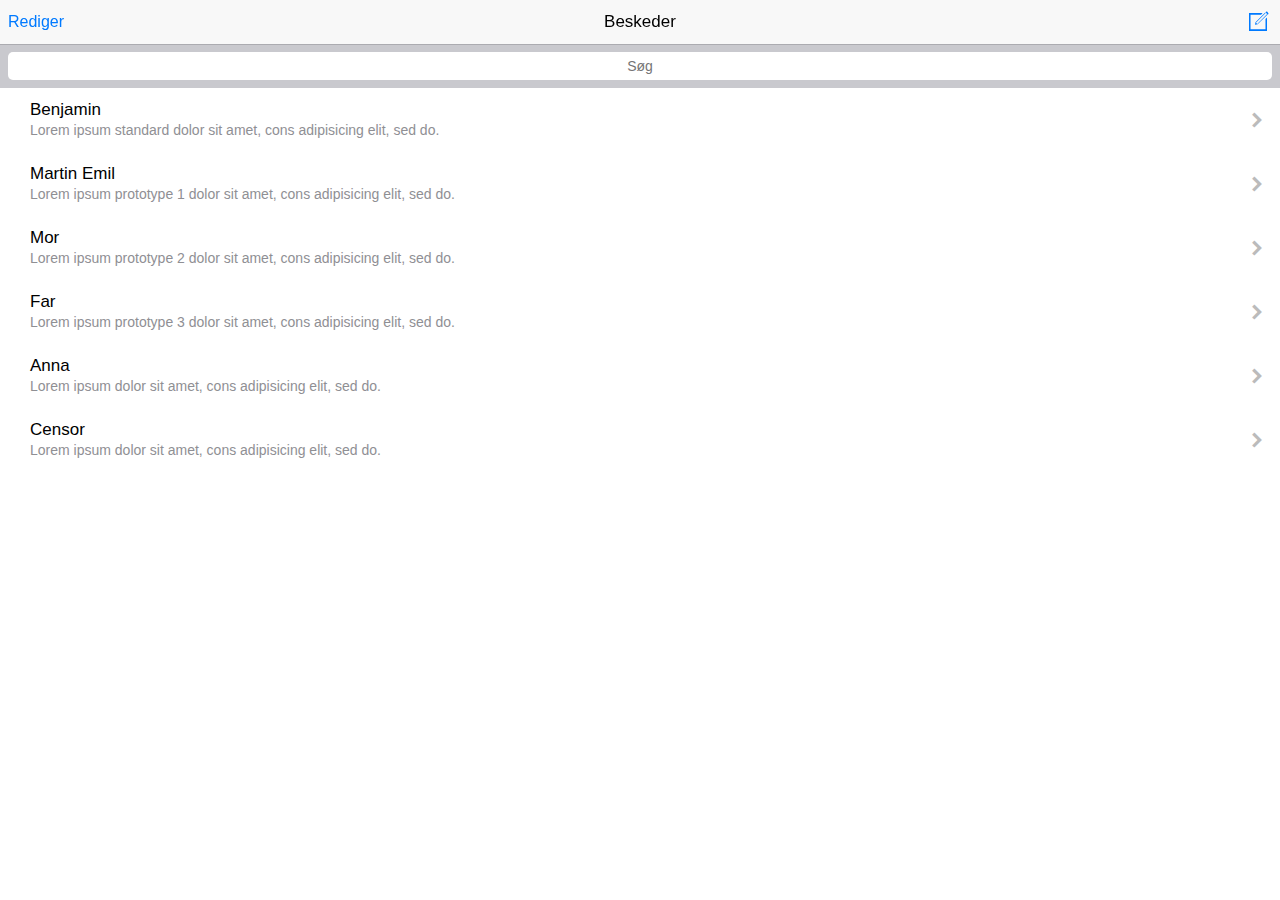
==== commit fcc95dc8: "Maria-samtale" ====
--- a/index.html
+++ b/index.html
@@ -19,13 +19,10 @@
     <link href="css/main.css" rel="stylesheet">
 
     <!-- Include the compiled Ratchet JS -->
-    <!-- 
-    <script src="ratchet/js/ratchet.min.js"></script>
-     -->
+    <!-- <script src="ratchet/js/ratchet.min.js"></script> -->
   </head>
   <body>
 
-    <!-- Make sure all your bars are the first things in your <body> -->
     <header class="bar bar-nav">
       <button class="btn btn-link btn-nav pull-left">
         Rediger
@@ -36,7 +33,52 @@
       <h1 class="title">Beskeder</h1>
     </header>
 
-    <!-- New message modal window -->
+    <div class="content">
+      <form class="form-search">
+        <input type="text" class="form-search_input" placeholder="Søg">
+      </form>
+
+      <ul class="table-view">
+        <li class="table-view-cell">
+          <a class="navigate-right" href="message_proto-0.html" data-transition="slide-in">
+              Benjamin
+              <p>Lorem ipsum standard dolor sit amet, cons adipisicing elit, sed do.</p>
+          </a>
+        </li>
+        <li class="table-view-cell">
+          <a class="navigate-right" href="message_proto-1.html" data-transition="slide-in">
+              Martin Emil
+              <p>Lorem ipsum prototype 1 dolor sit amet, cons adipisicing elit, sed do.</p>
+          </a>
+        </li>
+        <li class="table-view-cell">
+          <a class="navigate-right" href="message_proto-2.html" data-transition="slide-in">
+              Mor
+              <p>Lorem ipsum prototype 2 dolor sit amet, cons adipisicing elit, sed do.</p>
+          </a>
+        </li>
+        <li class="table-view-cell">
+          <a class="navigate-right" href="message_proto-3.html" data-transition="slide-in">
+              Far
+              <p>Lorem ipsum prototype 3 dolor sit amet, cons adipisicing elit, sed do.</p>
+          </a>
+        </li>
+        <li class="table-view-cell">
+          <a class="navigate-right" href="message_proto-4.html">
+              Anna
+              <p>Lorem ipsum dolor sit amet, cons adipisicing elit, sed do.</p>
+          </a>
+        </li>
+        <li class="table-view-cell">
+          <a class="navigate-right" href="#">
+              Censor
+              <p>Lorem ipsum dolor sit amet, cons adipisicing elit, sed do.</p>
+          </a>
+        </li>
+      </ul>
+    </div>
+
+    <!-- Modal window for new message -->
     <div id="newMessageModal" class="modal">
       <header class="bar bar-nav">
         <a href="#newMessageModal">
@@ -53,51 +95,8 @@
       </div>
     </div>
 
-    <!-- Wrap all non-bar HTML in the .content div (this is actually what scrolls) -->
-    <div class="content">
-      <form class="form-search">
-        <input type="text" class="form-search_input" placeholder="Søg">
-      </form>
-
-      <ul class="table-view">
-        <li class="table-view-cell">
-          <a class="navigate-right" href="message_standard.html" data-transition="fade">
-              Lars
-              <p>Lorem ipsum standard dolor sit amet, cons adipisicing elit, sed do.</p>
-          </a>
-        </li>
-        <li class="table-view-cell">
-          <a class="navigate-right" href="message_proto-1.html">
-              Peter
-              <p>Lorem ipsum prototype 1 dolor sit amet, cons adipisicing elit, sed do.</p>
-          </a>
-        </li>
-        <li class="table-view-cell">
-          <a class="navigate-right" href="message_proto-2.html">
-              Mor
-              <p>Lorem ipsum prototype 2 dolor sit amet, cons adipisicing elit, sed do.</p>
-          </a>
-        </li>
-        <li class="table-view-cell">
-          <a class="navigate-right" href="message_proto-3.html">
-              Mor
-              <p>Lorem ipsum prototype 3 dolor sit amet, cons adipisicing elit, sed do.</p>
-          </a>
-        </li>
-        <li class="table-view-cell">
-          <a class="navigate-right">
-              Mor
-              <p>Lorem ipsum dolor sit amet, cons adipisicing elit, sed do.</p>
-          </a>
-        </li>
-        <li class="table-view-cell">
-          <a class="navigate-right">
-              Mor
-              <p>Lorem ipsum dolor sit amet, cons adipisicing elit, sed do.</p>
-          </a>
-        </li>
-      </ul>
-
-    </div>
+    <script src="js/jquery-styles.js"></script>
+    <script src="js/main.js"></script>
+    
   </body>
 </html>--- a/css/main.css
+++ b/css/main.css
@@ -1 +1 @@
-input[type="text"]{height:28px;padding:8px;font-size:14px;border:0px;-webkit-border-radius:5px;border-radius:5px}input[type="text"].write-message-input{border:1px solid #c7c7c7;margin-top:8px}input[type="text"].form-search_input{margin-bottom:8px;text-align:center}.content{padding-bottom:44px}.bar{background-color:rgba(248,248,248,0.97)}.bar a,.bar .btn{color:#007aff}.bar .btn.pull-left{margin-left:-2px}.bar .btn.pull-right{margin-right:-2px}.messages{margin:10px 15px;padding:0}.messages li{list-style:none;clear:both}.messages li:last-child{margin-bottom:25px}.messages .time{margin-bottom:7px;text-align:center;color:#949499;font-size:11px}.messages .bubble-message,.messages .send-bubble,.messages .receive-bubble{position:relative;margin-bottom:10px;max-width:80%;padding:8px 13px;border-radius:20px;font-size:16px;line-height:20px}.messages .bubble-message:after,.messages .send-bubble:after,.messages .receive-bubble:after{position:absolute;bottom:2px;width:18px;height:13px;content:"";background-size:100%}.messages .send-bubble{background:#007aff;float:right;color:#fff}.messages .send-bubble:after{background-image:url("../img/message-snippet_blue.svg");right:-7px}.messages .send-bubble:last-of-type:before{position:absolute;bottom:-20px;right:0;content:"Leveret";color:#949499;font-size:11px;font-weight:bold}.messages .receive-bubble{background:#e5e5ea;float:left}.messages .receive-bubble:after{background-image:url("../img/message-snippet_grey.svg");left:-7px}.messages .animate-in{-webkit-animation:animate-in 0.6s}@-webkit-keyframes animate-in{from{-webkit-transform:translateY(100px)}to{-webkit-transform:translateY(0px)}}.form-search{padding:8px;padding-bottom:0;background-color:#c9c9ce}.table-view{border-top:0;border-bottom:0;margin-bottom:0}.table-view-cell>a:not(.btn){padding-left:30px}.send-messages .icon-cam{float:left;width:25px;height:18px;margin:12px 10px 0 0}.send-messages .write-message-input{float:left;width:218px}.send-messages a.button_send{float:right;margin-top:12px;font-weight:700;color:#007aff;font-size:16px}.send-messages a.disabled{pointer-events:none;cursor:default;color:#949499}.context-menu{position:absolute;top:43px;right:0px;z-index:999;width:70px;height:30px;background-color:rgba(248,248,248,0.97);border-left:1px solid #c7c7c7;border-bottom:1px solid #c7c7c7;border-radius:0 0 0 100px}.context-menu .wheel{margin:-31px 0 0 25px;width:28px;height:28px;background:url("../img/wheel/icon_5090.svg");background-size:100%;-webkit-animation:rotation 5s infinite linear}.context-menu p{margin:4px 0 0 21px;font-size:11px;font-weight:bold;color:black}@-webkit-keyframes rotation{from{-webkit-transform:rotate(0deg)}to{-webkit-transform:rotate(360deg)}}.proto-1 .send-bubble,.proto-1 .receive-bubble{font-size:20px;line-height:25px;padding:10px 13px;opacity:.2}.proto-1 .send-bubble:last-child,.proto-1 .receive-bubble:last-child{opacity:1}.proto-2 .bar{height:auto}.proto-2 .additional_input{float:left;width:100%;height:150px;border-top:1px solid #c7c7c7}.proto-2 .additional_input p{margin-top:10px;text-align:center;font-size:12px}.proto-2 .additional_input .left-container{float:left;width:50%;height:100%;border-right:1px solid #c7c7c7;background:white}.proto-2 .additional_input .left-container .prewritten-message{position:relative;margin:27px auto 0 auto;max-width:80%;padding:8px 13px;border-radius:20px;font-size:13px;line-height:20px;background:#007aff;color:#fff}.proto-2 .additional_input .left-container .prewritten-message:after{position:absolute;bottom:2px;width:18px;height:13px;content:"";background-size:100%;background-image:url("../img/message-snippet_blue.svg");right:-7px}.proto-2 .additional_input .right-container{float:left;width:50%;height:100%;background:#f8f8f8}.proto-2 .additional_input .right-container .microphone-input{margin:23px auto 0 auto;width:80px;height:80px;border-radius:50%;background:#e73a38 url("../img/microphone/ios7-mic_w.svg") center no-repeat;background-size:55%}.proto-2 .additional_input .right-container .microphone-input:active{-webkit-transform:scale(0.95);transition:-webkit-transform .5s}
+input[type="text"]{height:28px;padding:8px;font-size:14px;border:0px;-webkit-border-radius:5px;border-radius:5px}input[type="text"].write-message-input{border:1px solid #c7c7c7;margin-top:8px}input[type="text"].form-search_input{margin-bottom:8px;text-align:center}.content{background-color:#fff}.bar{background-color:rgba(248,248,248,0.97)}.bar a,.bar .btn{color:#007aff}.bar .btn.pull-left{margin-left:-2px}.bar .btn.pull-right{margin-right:-2px}.messages{margin:10px 15px;padding:0}.messages li{list-style:none;clear:both}.messages li:last-child{margin-bottom:25px}.messages .cycle-icon,.messages .proto-2 .cycle-icon-red,.proto-2 .messages .cycle-icon-red{position:absolute;top:-13px;left:-13px;width:27px;height:27px;border-radius:50%;background:#fff url("../img/bike/icon_536_blue.svg") no-repeat;background-size:78%;background-position:0 7px}.messages .time{margin-bottom:7px;text-align:center;color:#949499;font-size:11px}.messages .bubble-message,.messages .send-bubble,.messages .receive-bubble{position:relative;margin-bottom:10px;max-width:80%;padding:8px 13px;border-radius:20px;font-size:16px;line-height:20px}.messages .bubble-message:after,.messages .send-bubble:after,.messages .receive-bubble:after{position:absolute;bottom:2px;width:18px;height:13px;content:"";background-size:100%}.messages .send-bubble{background:#007aff;color:#fff;float:right}.messages .send-bubble:after{background-image:url("../img/message-snippet_blue.svg");right:-7px}.messages .send-bubble:last-of-type:before{position:absolute;bottom:-20px;right:0;content:"Leveret";color:#949499;font-size:11px;font-weight:bold}.messages .receive-bubble{background:#e5e5ea;float:left}.messages .receive-bubble:after{background-image:url("../img/message-snippet_grey.svg");left:-7px}.animate-in{-webkit-animation:animate-in 0.6s}@-webkit-keyframes animate-in{from{-webkit-transform:translateY(100px);opacity:.2}to{-webkit-transform:translateY(0px);opacity:1}}.form-search{padding:8px;padding-bottom:0;background-color:#c9c9ce}.table-view{border-top:0;border-bottom:0;margin-bottom:0}.table-view-cell>a:not(.btn){padding-left:30px}.send-messages .icon-cam{float:left;width:25px;height:18px;margin:12px 10px 0 0}.send-messages .write-message-input{float:left;width:218px;margin-bottom:8px}.send-messages a.button_send{float:right;margin-top:12px;font-weight:700;color:#007aff;font-size:16px}.send-messages a.disabled{pointer-events:none;cursor:default;color:#949499}.context-menu{position:absolute;top:44px;right:0px;width:70px;height:21px;background-color:rgba(248,248,248,0.97);border-left:1px solid #c7c7c7;border-bottom:1px solid #c7c7c7;border-radius:0 0 0 100px}.context-menu .wheel{margin:-30px 0 0 18px;width:35px;height:22px;background:url("../img/bike/icon_536.svg") no-repeat;background-size:100%}.context-menu p{margin:1px 0 0 18px;font-size:11px;font-weight:bold;color:black}@-webkit-keyframes rotation{from{-webkit-transform:rotate(0deg)}to{-webkit-transform:rotate(360deg)}}.proto-1 .send-bubble,.proto-1 .receive-bubble{font-size:24px;line-height:30px;margin-bottom:15px;padding:10px 13px;opacity:.2}.proto-1 .send-bubble:last-child,.proto-1 .receive-bubble:last-child{opacity:1}.proto-1 .send-bubble:last-of-type:before{bottom:-25px}.proto-2{margin-bottom:140px;padding-bottom:0}.proto-2 .bubble-red{background-color:#e73a38}.proto-2 .bubble-red:after{background-image:url("../img/message-snippet_red.svg")}.proto-2 .cycle-icon-red{background-image:url("../img/bike/icon_536_red.svg") !important}.proto-2 .play-icon{float:left;width:15px;height:15px;margin:2px 4px 0 0;background:url("../img/play-icon.svg") no-repeat;background-size:100%}.proto-2 .messages .send-location{position:relative;float:right;width:90px;height:90px;margin:7px auto 23px auto;background:url("../img/map3.png");background-size:100%;border-radius:20px}.proto-2 .messages .send-location:before{position:absolute;bottom:-20px;right:0;content:"Leveret";color:#949499;font-size:11px;font-weight:bold}.bar-footer-proto-2{height:auto}.bar-footer-proto-2 .additional_input{float:left;width:100%;height:150px;border-top:1px solid #c7c7c7}.bar-footer-proto-2 .additional_input p{margin-top:10px;text-align:center;font-size:12px;font-weight:bold}.bar-footer-proto-2 .additional_input .message-container{position:relative;float:left;width:50%;height:100%;background:#f8f8f8}.bar-footer-proto-2 .additional_input .message-container .prewritten-message{width:90px;height:75px;margin:28px auto 0 auto;background:url("../img/map3.png");background-size:100%;border-radius:20px}.bar-footer-proto-2 .additional_input .message-container .record-timer{position:absolute;top:62px;left:43px;font-size:38px;text-align:center}.bar-footer-proto-2 .additional_input .audio-container{float:left;width:50%;height:100%;border-right:1px solid #ddd;background:#f8f8f8}.bar-footer-proto-2 .additional_input .audio-container .microphone-input{margin:23px auto 0 auto;width:80px;height:80px;border-radius:50%;background:#e73a38 url("../img/microphone/ios7-mic_w.svg") center no-repeat;background-size:55%}.remove-padding{padding:0}.add-padding{padding:0 10px}.extra-margin{margin-top:8px}.hide{display:none}.full-opacity{opacity:0}.remove-border{border:none !important}.hide-additional-inputs{height:44px}.reset-content-margin{margin-bottom:0 !important}.animate-out{-webkit-animation:animate-out .6s;-webkit-transform:translateY(150px)}.animate-premessage-out{-webkit-transform:translateX(150px);-webkit-animation:animate-premessage-out 1s}.animate-pulse{-webkit-animation:animate-pulse 1s infinite}.animate-fadeout{opacity:0;-webkit-animation:animate-fadeout 1s}.animate-timer-in{opacity:1;-webkit-animation:animate-timer-in 4s}@-webkit-keyframes animate-out{from{-webkit-transform:translateY(0px)}to{-webkit-transform:translateY(150px)}}@-webkit-keyframes animate-premessage-out{from{-webkit-transform:translateX(0px)}to{-webkit-transform:translateX(150px)}}@-webkit-keyframes animate-pulse{0%{-webkit-transform:scale(1)}50%{-webkit-transform:scale(0.85)}100%{-webkit-transform:scale(1)}}@-webkit-keyframes animate-fadeout{from{opacity:1}to{opacity:0}}@-webkit-keyframes animate-timer-in{from{opacity:0}to{opacity:1}}.proto-3 .title{z-index:101}.overlay{position:absolute;z-index:100;top:0;left:0;width:100%;height:100%;background:#fff;opacity:0.97}.overlay-content .hidden-back-button{position:absolute;z-index:102;top:0;left:0;width:80px;height:50px;background:red;opacity:0}.overlay-content .title-overlay{position:relative;z-index:101;margin-top:10px;text-align:center;font-size:17px;font-weight:500}.overlay-content .receive-bubble{z-index:101;position:relative;margin:50px 40px 0 40px;padding:8px 13px;border-radius:20px;font-size:20px;line-height:20px;line-height:24px;background:#e5e5ea}.overlay-content .receive-bubble:after{position:absolute;bottom:2px;width:18px;height:13px;content:"";background-size:100%;background-image:url("../img/message-snippet_grey.svg");left:-7px}.overlay-content .context-alerts .context-alert-image{position:absolute;bottom:90px;left:145px;z-index:101;width:35px;height:35px;background:url("../img/stop-sign.png") no-repeat;background-size:100%}.overlay-content .context-alerts .context-alert-text{position:absolute;bottom:55px;left:75px;z-index:101;font-size:20px;text-align:center}
